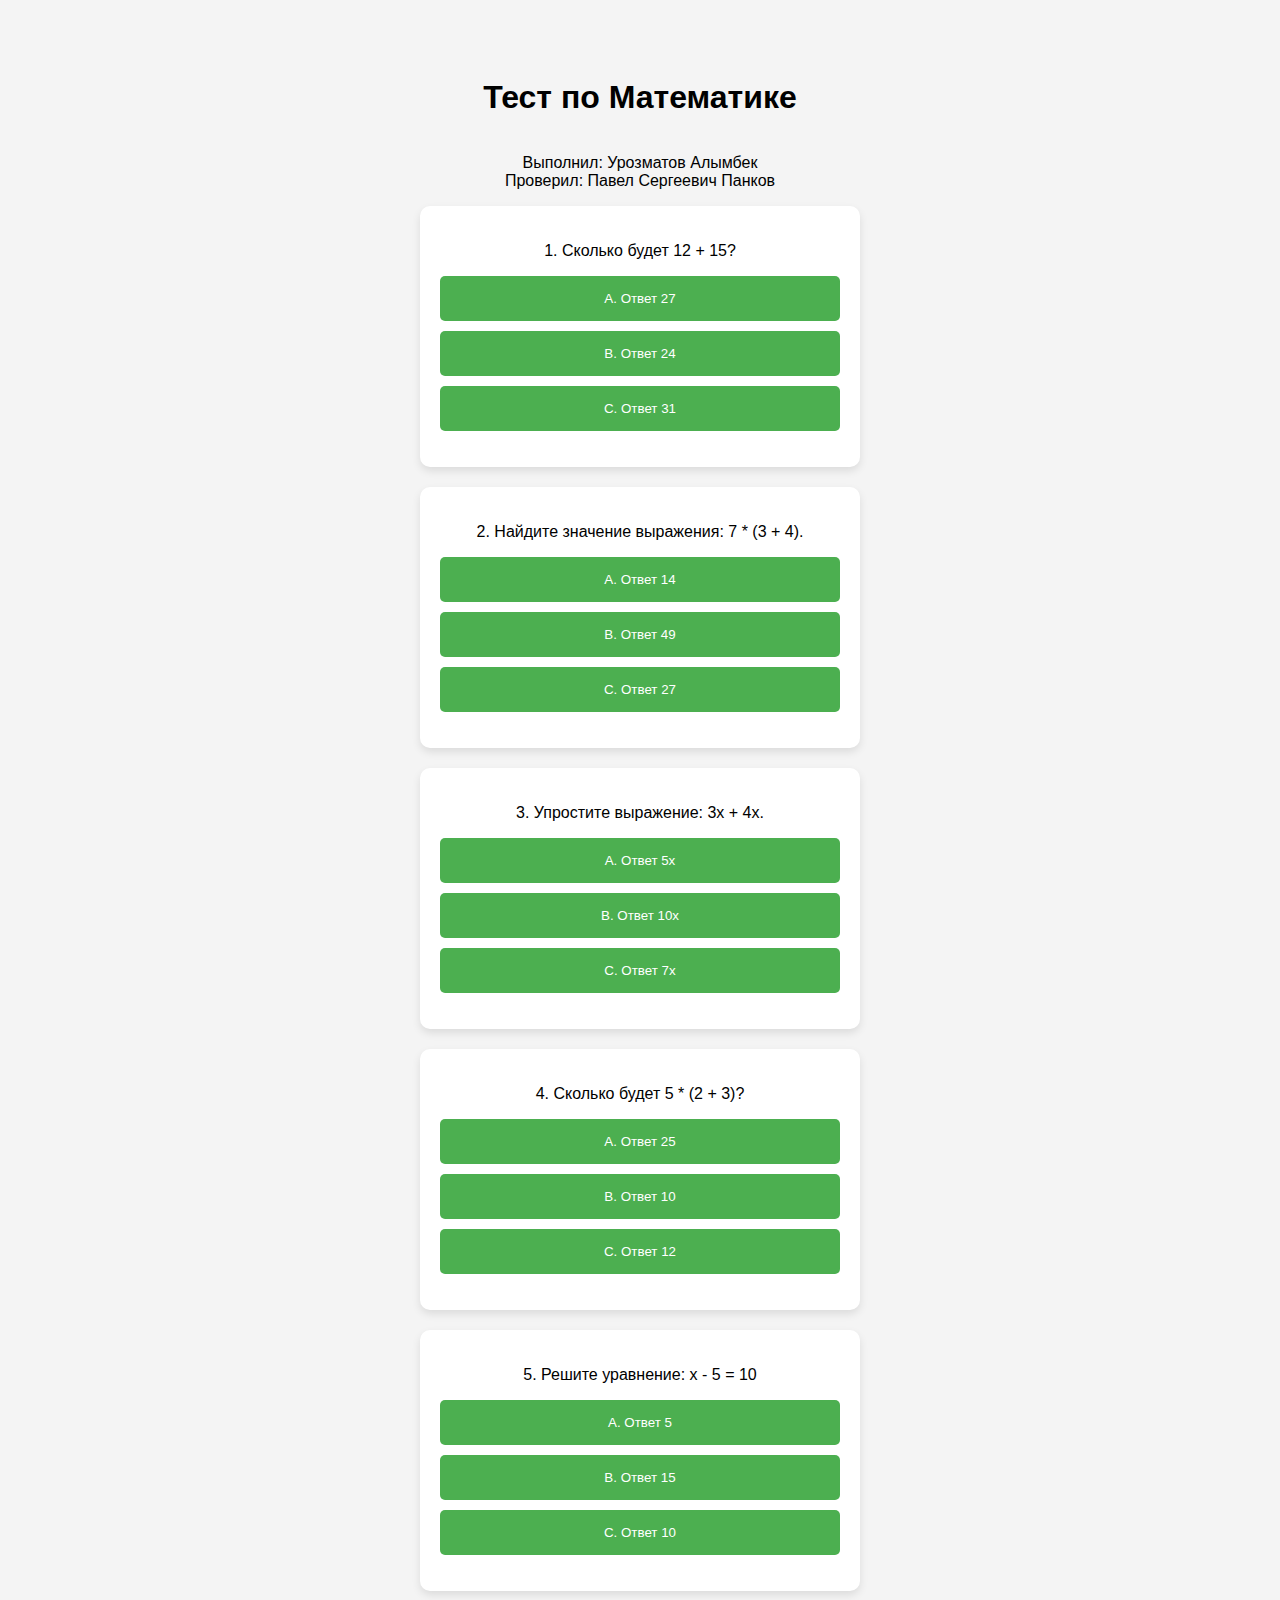
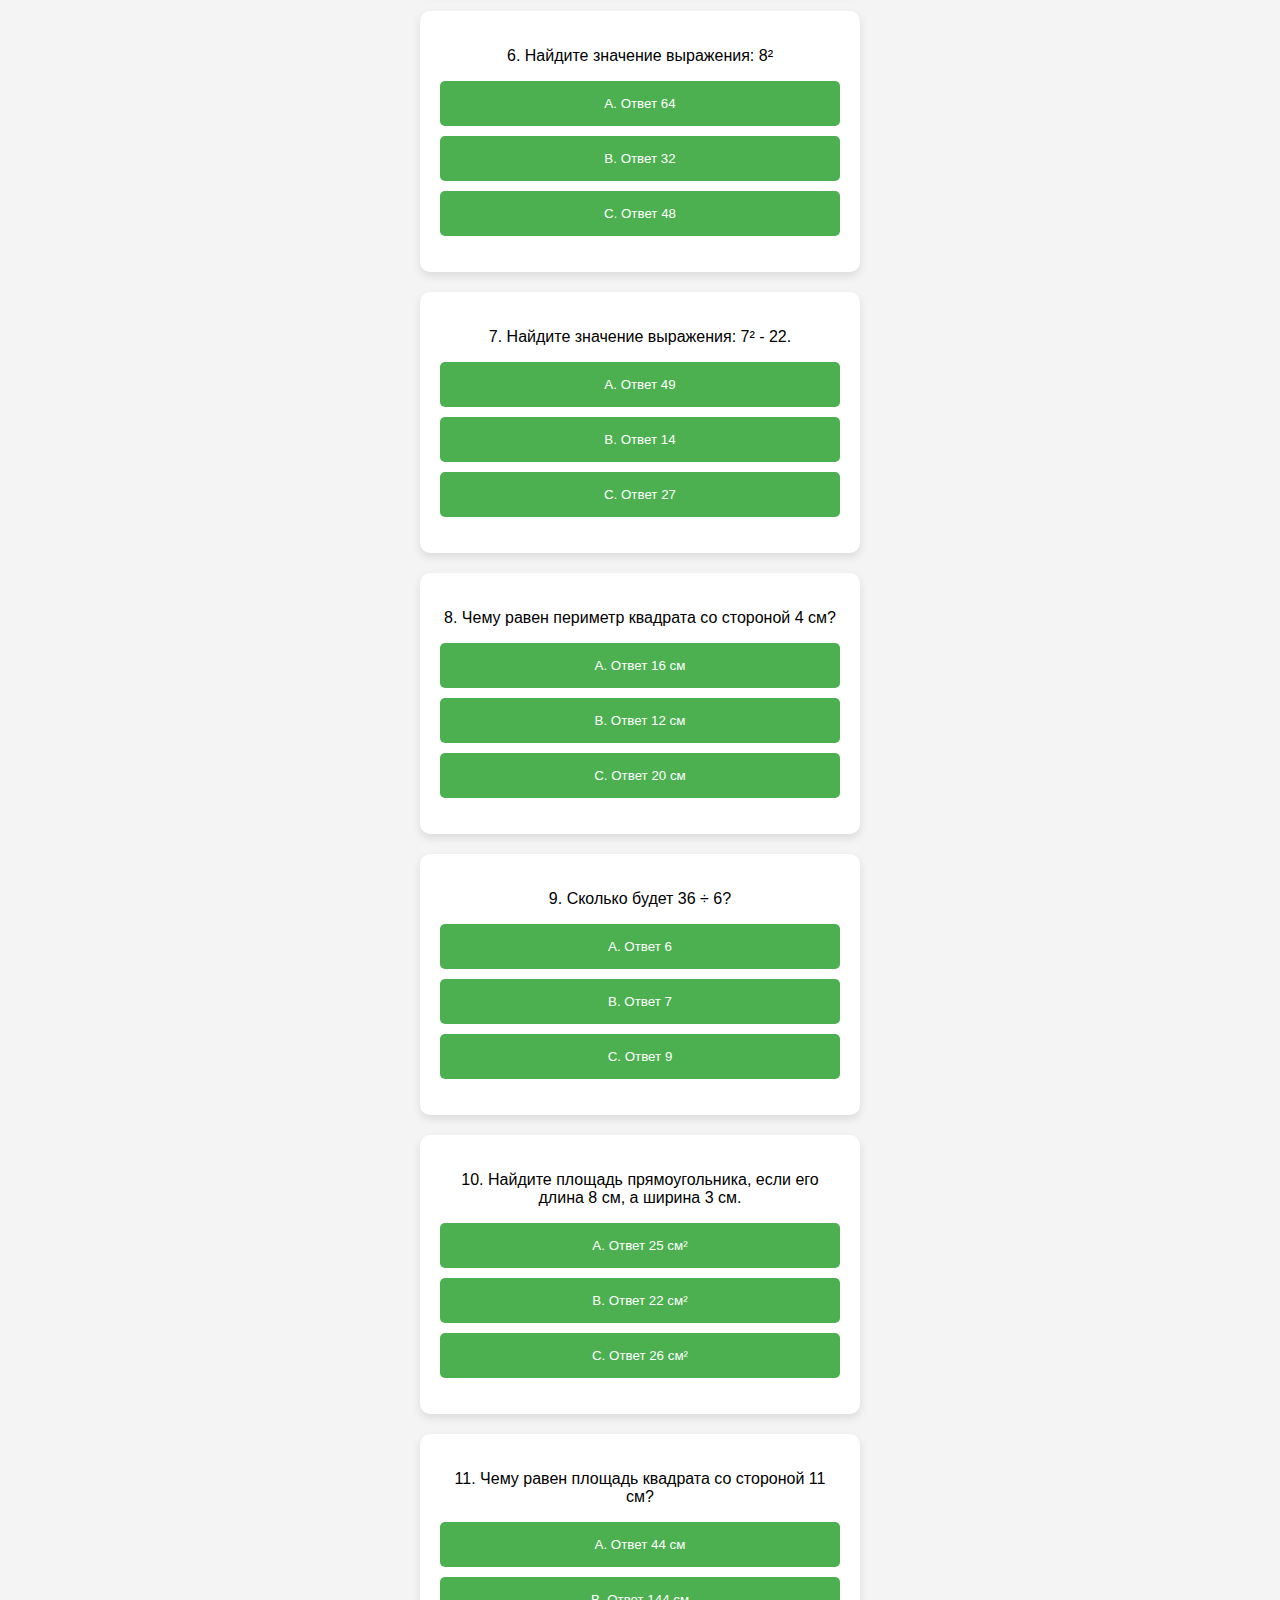
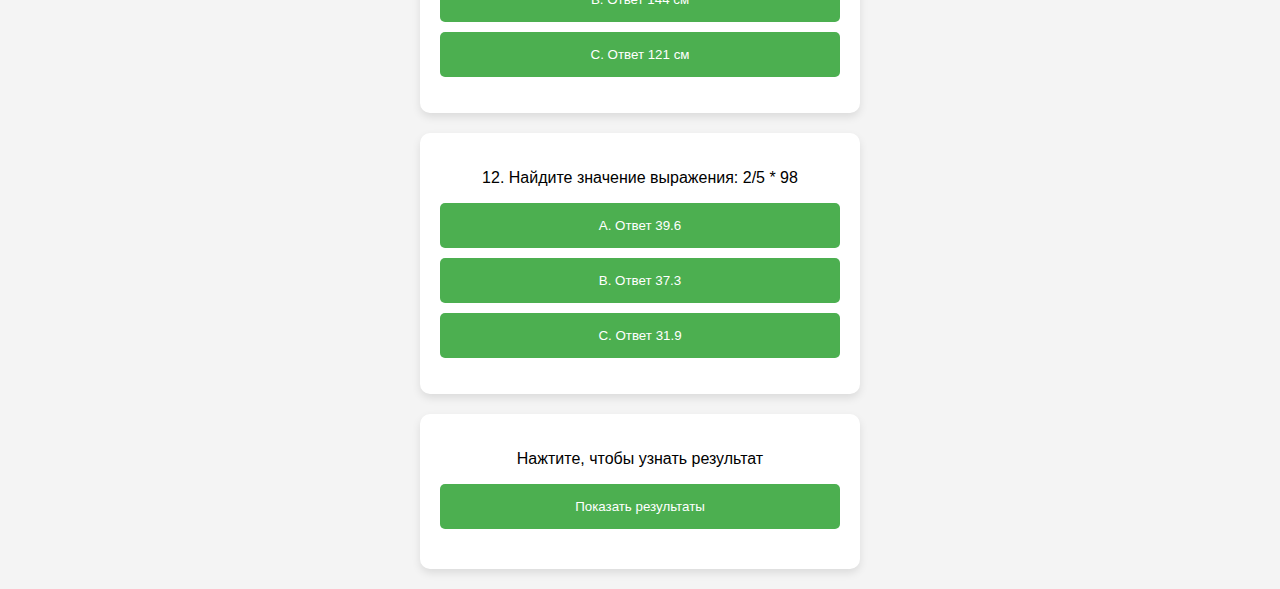
==== index.html @ 47d77a52 "Rename math.html to index.html" ====
<!DOCTYPE html>
<html lang="ru">
<head>
  <meta charset="UTF-8">
  <meta name="viewport" content="width=device-width, initial-scale=1.0">
  <title>Тест по Математике</title>
  <link rel="stylesheet" href="math.css">
</head>
<body>
  <div class="title">
    <h1>Тест по Математике</h1>
    <div class="names">
      <p>Выполнил: Урозматов Алымбек <br>Проверил: Павел Сергеевич Панков</p>
    </div>
  </div>

  <!-- Вопрос 1 -->
  <div class="quiz-container" id="question1">
    <div class="question-container">
      <p>1. Сколько будет 12 + 15?</p>
    </div>
    <div class="answers-container">
      <button class="answer" onclick="checkAnswer('A', 1)">A. Ответ 27</button>
      <button class="answer" onclick="checkAnswer('B', 1)">B. Ответ 24</button>
      <button class="answer" onclick="checkAnswer('C', 1)">C. Ответ 31 </button>
    </div>
    <div class="result-container">
      <p id="result1"></p>
    </div>
  </div>

  <!-- Вопрос 2 -->
  <div class="quiz-container" id="question2">
    <div class="question-container">
      <p>2. Найдите значение выражения: 7 * (3 + 4).</p>
    </div>
    <div class="answers-container">
      <button class="answer" onclick="checkAnswer('A', 2)">A. Ответ 14</button>
      <button class="answer" onclick="checkAnswer('B', 2)">B. Ответ 49</button>
      <button class="answer" onclick="checkAnswer('C', 2)">C. Ответ 27</button>
    </div>
    <div class="result-container">
      <p id="result2"></p>
    </div>
  </div>

  <!-- Вопрос 3 -->
  <div class="quiz-container" id="question3">
    <div class="question-container">
      <p>3. Упростите выражение: 3x + 4x.</p>
    </div>
    <div class="answers-container">
      <button class="answer" onclick="checkAnswer('A', 3)">A. Ответ 5x</button>
      <button class="answer" onclick="checkAnswer('B', 3)">B. Ответ 10x</button>
      <button class="answer" onclick="checkAnswer('C', 3)">C. Ответ 7x</button>
    </div>
    <div class="result-container">
      <p id="result3"></p>
    </div>
  </div>

  <!-- Вопрос 4 -->
  <div class="quiz-container" id="question4">
    <div class="question-container">
      <p>4. Сколько будет 5 * (2 + 3)?</p>
    </div>
    <div class="answers-container">
      <button class="answer" onclick="checkAnswer('A', 4)">A. Ответ 25</button>
      <button class="answer" onclick="checkAnswer('B', 4)">B. Ответ 10</button>
      <button class="answer" onclick="checkAnswer('C', 4)">C. Ответ 12</button>
    </div>
    <div class="result-container">
      <p id="result4"></p>
    </div>
  </div>

  <!-- Вопрос 5 -->
  <div class="quiz-container" id="question5">
    <div class="question-container">
      <p>5. Решите уравнение: x - 5 = 10</p>
    </div>
    <div class="answers-container">
      <button class="answer" onclick="checkAnswer('A', 5)">A. Ответ 5</button>
      <button class="answer" onclick="checkAnswer('B', 5)">B. Ответ 15</button>
      <button class="answer" onclick="checkAnswer('C', 5)">C. Ответ 10</button>
    </div>
    <div class="result-container">
      <p id="result5"></p>
    </div>
  </div>

  <!-- Вопрос 6 -->
  <div class="quiz-container" id="question6">
    <div class="question-container">
      <p>6. Найдите значение выражения: 8²</p>
    </div>
    <div class="answers-container">
      <button class="answer" onclick="checkAnswer('A', 6)">A. Ответ 64</button>
      <button class="answer" onclick="checkAnswer('B', 6)">B. Ответ 32</button>
      <button class="answer" onclick="checkAnswer('C', 6)">C. Ответ 48</button>
    </div>
    <div class="result-container">
      <p id="result6"></p>
    </div>
  </div>

  <!-- Вопрос 7 -->
  <div class="quiz-container" id="question7">
    <div class="question-container">
      <p>7. Найдите значение выражения: 7² - 22.</p>
    </div>
    <div class="answers-container">
      <button class="answer" onclick="checkAnswer('A', 7)">A. Ответ 49</button>
      <button class="answer" onclick="checkAnswer('B', 7)">B. Ответ 14</button>
      <button class="answer" onclick="checkAnswer('C', 7)">C. Ответ 27</button>
    </div>
    <div class="result-container">
      <p id="result7"></p>
    </div>
  </div>

  <!-- Вопрос 8 -->
  <div class="quiz-container" id="question8">
    <div class="question-container">
      <p>8. Чему равен периметр квадрата со стороной 4 см?</p>
    </div>
    <div class="answers-container">
      <button class="answer" onclick="checkAnswer('A', 8)">A. Ответ 16 см</button>
      <button class="answer" onclick="checkAnswer('B', 8)">B. Ответ 12 см</button>
      <button class="answer" onclick="checkAnswer('C', 8)">C. Ответ 20 см</button>
    </div>
    <div class="result-container">
      <p id="result8"></p>
    </div>
  </div>

  <!-- Вопрос 9 -->
  <div class="quiz-container" id="question9">
    <div class="question-container">
      <p>9. Сколько будет 36 ÷ 6?</p>
    </div>
    <div class="answers-container">
      <button class="answer" onclick="checkAnswer('A', 9)">A. Ответ 6</button>
      <button class="answer" onclick="checkAnswer('B', 9)">B. Ответ 7</button>
      <button class="answer" onclick="checkAnswer('C', 9)">C. Ответ 9</button>
    </div>
    <div class="result-container">
      <p id="result9"></p>
    </div>
  </div>

  <!-- Вопрос 10 -->
  <div class="quiz-container" id="question10">
    <div class="question-container">
      <p>10. Найдите площадь прямоугольника, если его длина 8 см, а ширина 3 см.</p>
    </div>
    <div class="answers-container">
      <button class="answer" onclick="checkAnswer('A', 10)">A. Ответ 25 см²</button>
      <button class="answer" onclick="checkAnswer('B', 10)">B. Ответ 22 см²</button>
      <button class="answer" onclick="checkAnswer('C', 10)">C. Ответ 26 см²</button>
    </div>
    <div class="result-container">
      <p id="result10"></p>
    </div>
  </div>

  <!-- Вопрос 11 -->
  <div class="quiz-container" id="question11">
    <div class="question-container">
      <p>11. Чему равен площадь квадрата со стороной 11  см?</p>
    </div>
    <div class="answers-container">
      <button class="answer" onclick="checkAnswer('A', 11)">A. Ответ 44 см</button>
      <button class="answer" onclick="checkAnswer('B', 11)">B. Ответ 144 см</button>
      <button class="answer" onclick="checkAnswer('C', 11)">C. Ответ 121 см</button>
    </div>
    <div class="result-container">
      <p id="result11"></p>
    </div>
  </div>

  <!-- Вопрос 12 -->
  <div class="quiz-container" id="question12">
    <div class="question-container">
      <p>12. Найдите значение выражения: 2/5 * 98</p>
    </div>
    <div class="answers-container">
      <button class="answer" onclick="checkAnswer('A', 12)">A. Ответ 39.6</button>
      <button class="answer" onclick="checkAnswer('B', 12)">B. Ответ 37.3</button>
      <button class="answer" onclick="checkAnswer('C', 12)">C. Ответ 31.9</button>
    </div>
    <div class="result-container">
      <p id="result12"></p>
    </div>
  </div>

  <!-- Кнопка для показа итогов -->

  <div class="quiz-container">
    <div class="result">
      <p>Нажтите, чтобы узнать результат</p>      
      <button onclick="showFinalResult()">Показать результаты</button>
      <div class="final-score">
        <p id="finalScore"></p>
        <h2 id="finalResult"></h2>
      </div>
    </div>
  </div>

  <script src="math.js"></script>
</body>
</html>
---- math.css ----
body {
  font-family: Arial, sans-serif;
  background-color: #f4f4f4;
  text-align: center;
  padding-top: 50px;
}

.names{
  display: flex;
  flex-direction: column;
  align-items: center;
}
.quiz-container {
  background-color: #fff;
  border-radius: 10px;
  padding: 20px;
  box-shadow: 0 4px 8px rgba(0, 0, 0, 0.1);
  max-width: 400px;
  margin: 0 auto;
  margin-bottom: 20px;
}

button {
  display: block;
  background-color: #4CAF50;
  color: white;
  padding: 15px;
  margin: 10px 0;
  border: none;
  border-radius: 5px;
  cursor: pointer;
  width: 100%;
}

button:hover {
  background-color: #45a049;
}
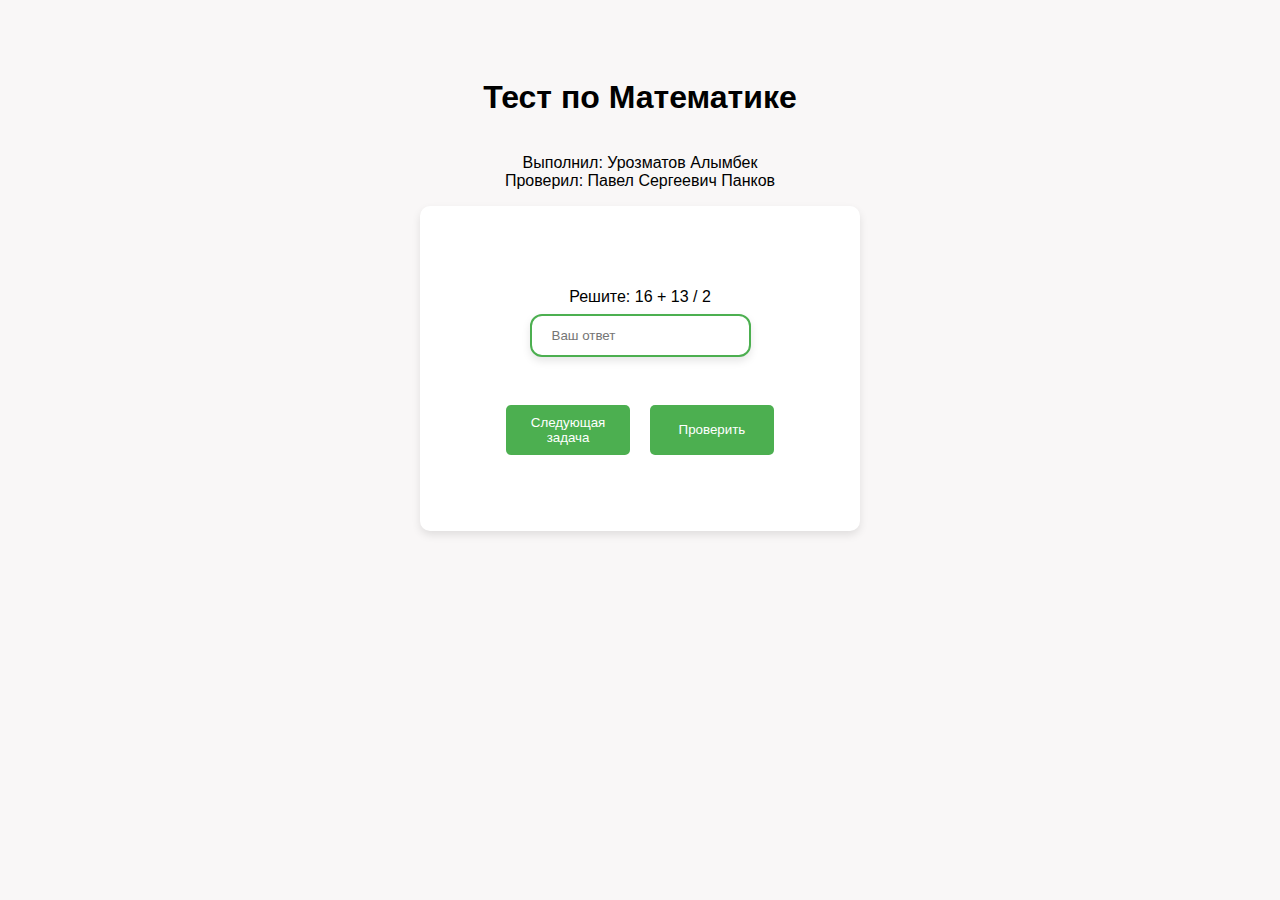
==== commit f7171483: "Первоначальная версия проекта" ====
--- a/index.html
+++ b/index.html
@@ -1,10 +1,11 @@
 <!DOCTYPE html>
 <html lang="ru">
 <head>
-  <meta charset="UTF-8">
-  <meta name="viewport" content="width=device-width, initial-scale=1.0">
-  <title>Тест по Математике</title>
-  <link rel="stylesheet" href="math.css">
+    <meta charset="UTF-8">
+    <meta name="viewport" content="width=device-width, initial-scale=1.0">
+    <title>Тест по Математике</title>
+    <link rel="stylesheet" href="math.css">
+    
 </head>
 <body>
   <div class="title">
@@ -14,199 +15,27 @@
     </div>
   </div>
 
-  <!-- Вопрос 1 -->
-  <div class="quiz-container" id="question1">
-    <div class="question-container">
-      <p>1. Сколько будет 12 + 15?</p>
-    </div>
-    <div class="answers-container">
-      <button class="answer" onclick="checkAnswer('A', 1)">A. Ответ 27</button>
-      <button class="answer" onclick="checkAnswer('B', 1)">B. Ответ 24</button>
-      <button class="answer" onclick="checkAnswer('C', 1)">C. Ответ 31 </button>
-    </div>
-    <div class="result-container">
-      <p id="result1"></p>
-    </div>
-  </div>
-
-  <!-- Вопрос 2 -->
-  <div class="quiz-container" id="question2">
-    <div class="question-container">
-      <p>2. Найдите значение выражения: 7 * (3 + 4).</p>
-    </div>
-    <div class="answers-container">
-      <button class="answer" onclick="checkAnswer('A', 2)">A. Ответ 14</button>
-      <button class="answer" onclick="checkAnswer('B', 2)">B. Ответ 49</button>
-      <button class="answer" onclick="checkAnswer('C', 2)">C. Ответ 27</button>
-    </div>
-    <div class="result-container">
-      <p id="result2"></p>
-    </div>
-  </div>
-
-  <!-- Вопрос 3 -->
-  <div class="quiz-container" id="question3">
-    <div class="question-container">
-      <p>3. Упростите выражение: 3x + 4x.</p>
-    </div>
-    <div class="answers-container">
-      <button class="answer" onclick="checkAnswer('A', 3)">A. Ответ 5x</button>
-      <button class="answer" onclick="checkAnswer('B', 3)">B. Ответ 10x</button>
-      <button class="answer" onclick="checkAnswer('C', 3)">C. Ответ 7x</button>
-    </div>
-    <div class="result-container">
-      <p id="result3"></p>
-    </div>
-  </div>
-
-  <!-- Вопрос 4 -->
-  <div class="quiz-container" id="question4">
-    <div class="question-container">
-      <p>4. Сколько будет 5 * (2 + 3)?</p>
-    </div>
-    <div class="answers-container">
-      <button class="answer" onclick="checkAnswer('A', 4)">A. Ответ 25</button>
-      <button class="answer" onclick="checkAnswer('B', 4)">B. Ответ 10</button>
-      <button class="answer" onclick="checkAnswer('C', 4)">C. Ответ 12</button>
-    </div>
-    <div class="result-container">
-      <p id="result4"></p>
-    </div>
-  </div>
-
-  <!-- Вопрос 5 -->
-  <div class="quiz-container" id="question5">
-    <div class="question-container">
-      <p>5. Решите уравнение: x - 5 = 10</p>
-    </div>
-    <div class="answers-container">
-      <button class="answer" onclick="checkAnswer('A', 5)">A. Ответ 5</button>
-      <button class="answer" onclick="checkAnswer('B', 5)">B. Ответ 15</button>
-      <button class="answer" onclick="checkAnswer('C', 5)">C. Ответ 10</button>
-    </div>
-    <div class="result-container">
-      <p id="result5"></p>
-    </div>
-  </div>
-
-  <!-- Вопрос 6 -->
-  <div class="quiz-container" id="question6">
-    <div class="question-container">
-      <p>6. Найдите значение выражения: 8²</p>
-    </div>
-    <div class="answers-container">
-      <button class="answer" onclick="checkAnswer('A', 6)">A. Ответ 64</button>
-      <button class="answer" onclick="checkAnswer('B', 6)">B. Ответ 32</button>
-      <button class="answer" onclick="checkAnswer('C', 6)">C. Ответ 48</button>
-    </div>
-    <div class="result-container">
-      <p id="result6"></p>
-    </div>
-  </div>
-
-  <!-- Вопрос 7 -->
-  <div class="quiz-container" id="question7">
-    <div class="question-container">
-      <p>7. Найдите значение выражения: 7² - 22.</p>
-    </div>
-    <div class="answers-container">
-      <button class="answer" onclick="checkAnswer('A', 7)">A. Ответ 49</button>
-      <button class="answer" onclick="checkAnswer('B', 7)">B. Ответ 14</button>
-      <button class="answer" onclick="checkAnswer('C', 7)">C. Ответ 27</button>
-    </div>
-    <div class="result-container">
-      <p id="result7"></p>
-    </div>
-  </div>
-
-  <!-- Вопрос 8 -->
-  <div class="quiz-container" id="question8">
-    <div class="question-container">
-      <p>8. Чему равен периметр квадрата со стороной 4 см?</p>
-    </div>
-    <div class="answers-container">
-      <button class="answer" onclick="checkAnswer('A', 8)">A. Ответ 16 см</button>
-      <button class="answer" onclick="checkAnswer('B', 8)">B. Ответ 12 см</button>
-      <button class="answer" onclick="checkAnswer('C', 8)">C. Ответ 20 см</button>
-    </div>
-    <div class="result-container">
-      <p id="result8"></p>
-    </div>
-  </div>
-
-  <!-- Вопрос 9 -->
-  <div class="quiz-container" id="question9">
-    <div class="question-container">
-      <p>9. Сколько будет 36 ÷ 6?</p>
-    </div>
-    <div class="answers-container">
-      <button class="answer" onclick="checkAnswer('A', 9)">A. Ответ 6</button>
-      <button class="answer" onclick="checkAnswer('B', 9)">B. Ответ 7</button>
-      <button class="answer" onclick="checkAnswer('C', 9)">C. Ответ 9</button>
-    </div>
-    <div class="result-container">
-      <p id="result9"></p>
-    </div>
-  </div>
-
-  <!-- Вопрос 10 -->
-  <div class="quiz-container" id="question10">
-    <div class="question-container">
-      <p>10. Найдите площадь прямоугольника, если его длина 8 см, а ширина 3 см.</p>
-    </div>
-    <div class="answers-container">
-      <button class="answer" onclick="checkAnswer('A', 10)">A. Ответ 25 см²</button>
-      <button class="answer" onclick="checkAnswer('B', 10)">B. Ответ 22 см²</button>
-      <button class="answer" onclick="checkAnswer('C', 10)">C. Ответ 26 см²</button>
-    </div>
-    <div class="result-container">
-      <p id="result10"></p>
-    </div>
-  </div>
-
-  <!-- Вопрос 11 -->
-  <div class="quiz-container" id="question11">
-    <div class="question-container">
-      <p>11. Чему равен площадь квадрата со стороной 11  см?</p>
-    </div>
-    <div class="answers-container">
-      <button class="answer" onclick="checkAnswer('A', 11)">A. Ответ 44 см</button>
-      <button class="answer" onclick="checkAnswer('B', 11)">B. Ответ 144 см</button>
-      <button class="answer" onclick="checkAnswer('C', 11)">C. Ответ 121 см</button>
-    </div>
-    <div class="result-container">
-      <p id="result11"></p>
-    </div>
-  </div>
-
-  <!-- Вопрос 12 -->
-  <div class="quiz-container" id="question12">
-    <div class="question-container">
-      <p>12. Найдите значение выражения: 2/5 * 98</p>
-    </div>
-    <div class="answers-container">
-      <button class="answer" onclick="checkAnswer('A', 12)">A. Ответ 39.6</button>
-      <button class="answer" onclick="checkAnswer('B', 12)">B. Ответ 37.3</button>
-      <button class="answer" onclick="checkAnswer('C', 12)">C. Ответ 31.9</button>
-    </div>
-    <div class="result-container">
-      <p id="result12"></p>
-    </div>
-  </div>
-
-  <!-- Кнопка для показа итогов -->
-
-  <div class="quiz-container">
-    <div class="result">
-      <p>Нажтите, чтобы узнать результат</p>      
-      <button onclick="showFinalResult()">Показать результаты</button>
-      <div class="final-score">
-        <p id="finalScore"></p>
-        <h2 id="finalResult"></h2>
+    <div class="quiz-container" id="question1">
+      <p id="score"></p>
+      <div class="question-container">
+        <div id="task"></div>
+        <input type="number" id="answer" placeholder="Ваш ответ" />
+      </div>
+      
+      <div class="answers-container">
+        <button onclick="generateTask()">Следующая задача</button>
+        <button onclick="checkAnswer()">Проверить</button>
+      </div>
+      <div class="result-container">
+        <p id="result"></p>
       </div>
     </div>
-  </div>
 
-  <script src="math.js"></script>
+
+    
+    
+
+
+    <script src="math.js"></script>
 </body>
 </html>
--- a/math.css
+++ b/math.css
@@ -1,6 +1,6 @@
 body {
   font-family: Arial, sans-serif;
-  background-color: #f4f4f4;
+  background-color: #f9f7f7;
   text-align: center;
   padding-top: 50px;
 }
@@ -9,6 +9,7 @@
   display: flex;
   flex-direction: column;
   align-items: center;
+  max-width: 100%;  
 }
 .quiz-container {
   background-color: #fff;
@@ -18,13 +19,30 @@
   max-width: 400px;
   margin: 0 auto;
   margin-bottom: 20px;
+
+  display: flex;
+  flex-direction: column;
+  justify-content: center;
+  align-items: center;
+  gap: 30px;
+}
+input{
+  width: 100%;
+  padding: 12px 20px;
+  margin: 8px 0;
+  box-sizing: border-box;
+  box-shadow: 0 4px 8px rgba(0, 0, 0, 0.1);
+  border-radius: 12px;
+  border: solid;
+  border-width: 2px;
+  border-color: #4CAF50;
 }
 
 button {
   display: block;
   background-color: #4CAF50;
   color: white;
-  padding: 15px;
+  padding: 10px 15px;
   margin: 10px 0;
   border: none;
   border-radius: 5px;
@@ -36,3 +54,10 @@
   background-color: #45a049;
 }
 
+.answers-container{
+  display: flex;
+  flex-direction: row;
+  justify-content: space-between;
+  gap: 20px;
+}
+
